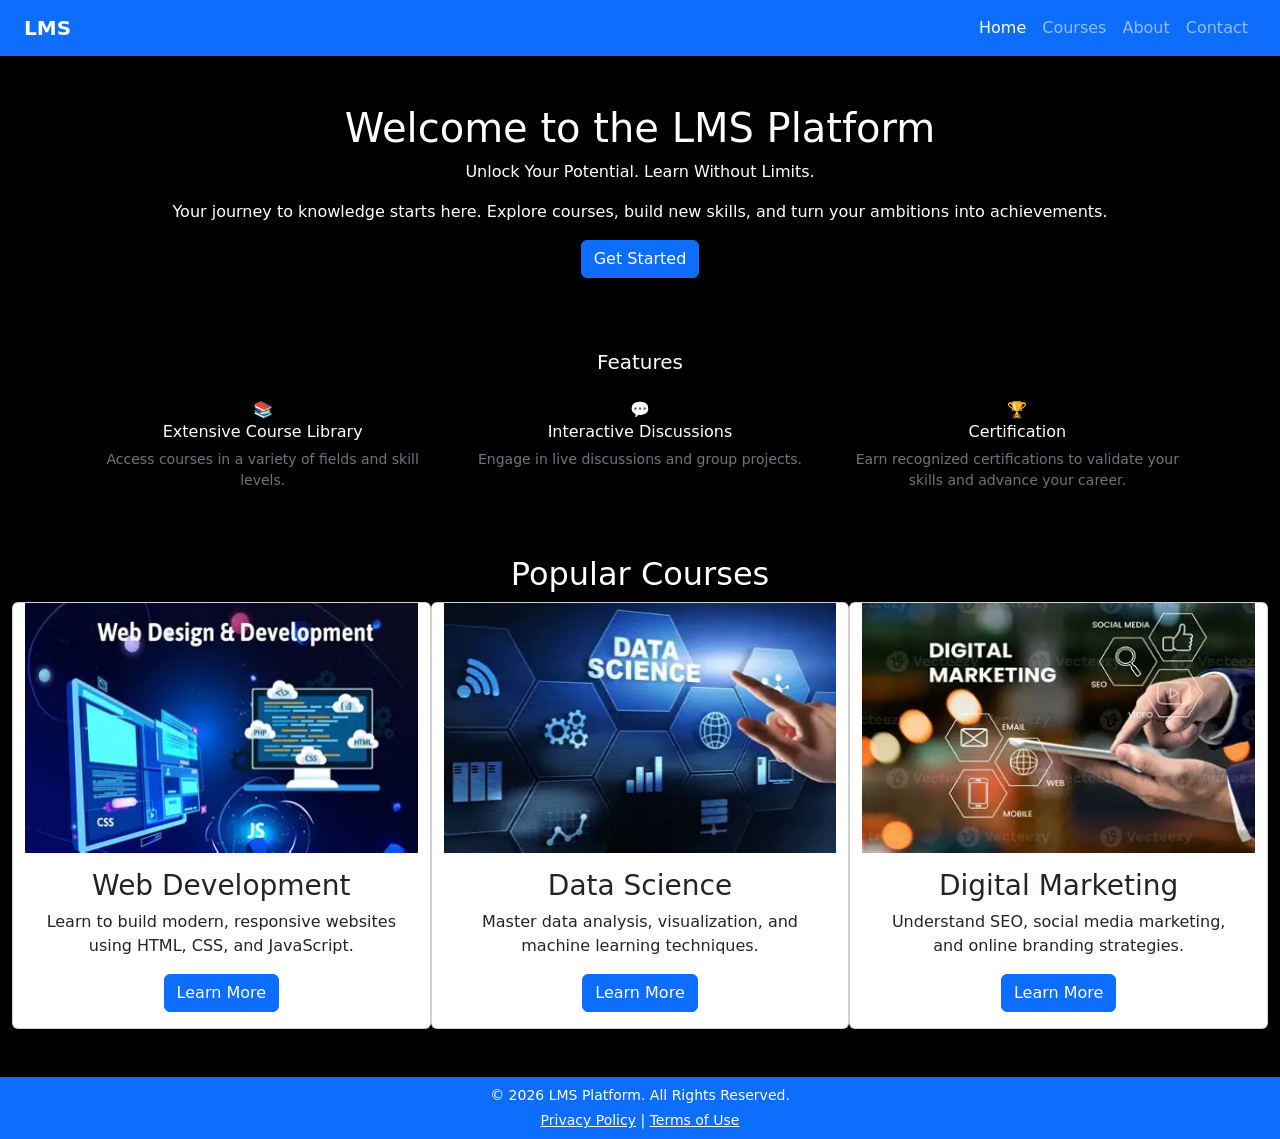
==== Lab practical 3/index.html @ 71061791 "practical 3 added" ====
<!DOCTYPE html>
<html lang="en">
<head>
    <meta charset="UTF-8">
    <meta name="viewport" content="width=device-width, initial-scale=1.0">
    <title>LMS | Home</title>
    <link rel="stylesheet" href="css/bootstrap.min.css">
</head>
<body class="bg-black text-white">
    <header>
        <nav class="navbar navbar-expand navbar-dark bg-primary px-4">
            <a class="navbar-brand fw-bold" href="index.html">LMS</a>

            <div class="navbar-nav ms-auto">
                <a class="nav-link active" href="index.html">Home</a>
                <a class="nav-link" href="projects.html">Courses</a>
                <a class="nav-link" href="about.html">About</a>
                <a class="nav-link" href="contact.html">Contact</a>
            </div>
        </nav>
    </header>
    <main class="container-fluid px-0">
        <section class="container py-5 text-center">
            <h1>Welcome to the LMS Platform</h1>
            <p class="subtitle">Unlock Your Potential. Learn Without Limits.</p>
            <p>Your journey to knowledge starts here. Explore courses, build new skills, and turn your ambitions into achievements.</p>
            <a class="btn btn-primary" href="#Popular-Courses">Get Started</a>
        </section>
        <section class="container py-4" id="features">
            <h2 class="h5 text-center mb-4">Features</h2>

            <div class="row text-center g-3">
                <article class="col-4">
                    <span class="icon" aria-hidden="true">📚</span>
                    <div>
                        <h3 class="h6">Extensive Course Library</h3>
                        <p class="small text-secondary">
                            Access courses in a variety of fields and skill levels.
                        </p>
                    </div>
                </article>
                <article class="col-4">
                    <span class="icon" aria-hidden="true">💬</span>
                    <div>
                        <h3 class="h6">Interactive Discussions</h3>
                        <p class="small text-secondary">
                            Engage in live discussions and group projects.
                        </p>
                    </div>
                </article>
                <article class="col-4">
                    <span class="icon" aria-hidden="true">🏆</span>
                    <div>
                        <h3 class="h6">Certification</h3>
                        <p class="small text-secondary">
                            Earn recognized certifications to validate your skills and advance your career.
                        </p>
                    </div>
                </article>
            </div>
        </section>
        <section class="container-fluid px-4 py-4 mb-4 text-center" id="popular-courses">
            <h2>Popular Courses</h2>
            <div class="row g-4">
                <article class="col-4 with card h-1000">
                    <img src="images/OIP.webp" alt="Web Development"
                    height="250">
                    <div class="card-body">
                        <h3 class="card-title">Web Development</h3>

                        <p class="card-text">
                            Learn to build modern, responsive websites using HTML, CSS, and JavaScript.
                        </p>
                        <a class="btn btn-primary" href="images/OIP.webp" target="_blank">
                            Learn More
                        </a>
                    </div>
                </article>
                <article class="col-4 with card h-1000">
                    <img src="images/OIP (1).webp" alt="Data Science"
                         height="250">
                    <div class="card-body">
                        <h3 class="card-title">Data Science</h3>
                        <p>Master data analysis, visualization, and machine learning techniques.</p>
                        <a class="btn btn-primary" href="images/OIP (1).webp" target="_blank">
                            Learn More
                        </a>
                    </div>
                </article>
                <article class="col-4 with card h-1000">
                    <img src="images/OIP (2).webp" alt="Digital Marketing"
                         height="250">
                    <div class="card-body">
                        <h3 class="card-title">Digital Marketing</h3>
                        <p>Understand SEO, social media marketing, and online branding strategies.</p>
                        <a class="btn btn-primary" href="images/OIP (2).webp" target="_blank">
                            Learn More
                        </a>
                    </div>
                </article>
            </div>
        </section>
    </main>
    <footer class="bg-primary text-white text-center py-2">
        <p class="small mb-1">
            &copy; 2026 LMS Platform. All Rights Reserved.
        </p>
        <p class="small mb-0">
            <a href="#" class="text-white">Privacy Policy</a> |
            <a href="#" class="text-white">Terms of Use</a>
        </p>
    </footer>
</body>
</html>
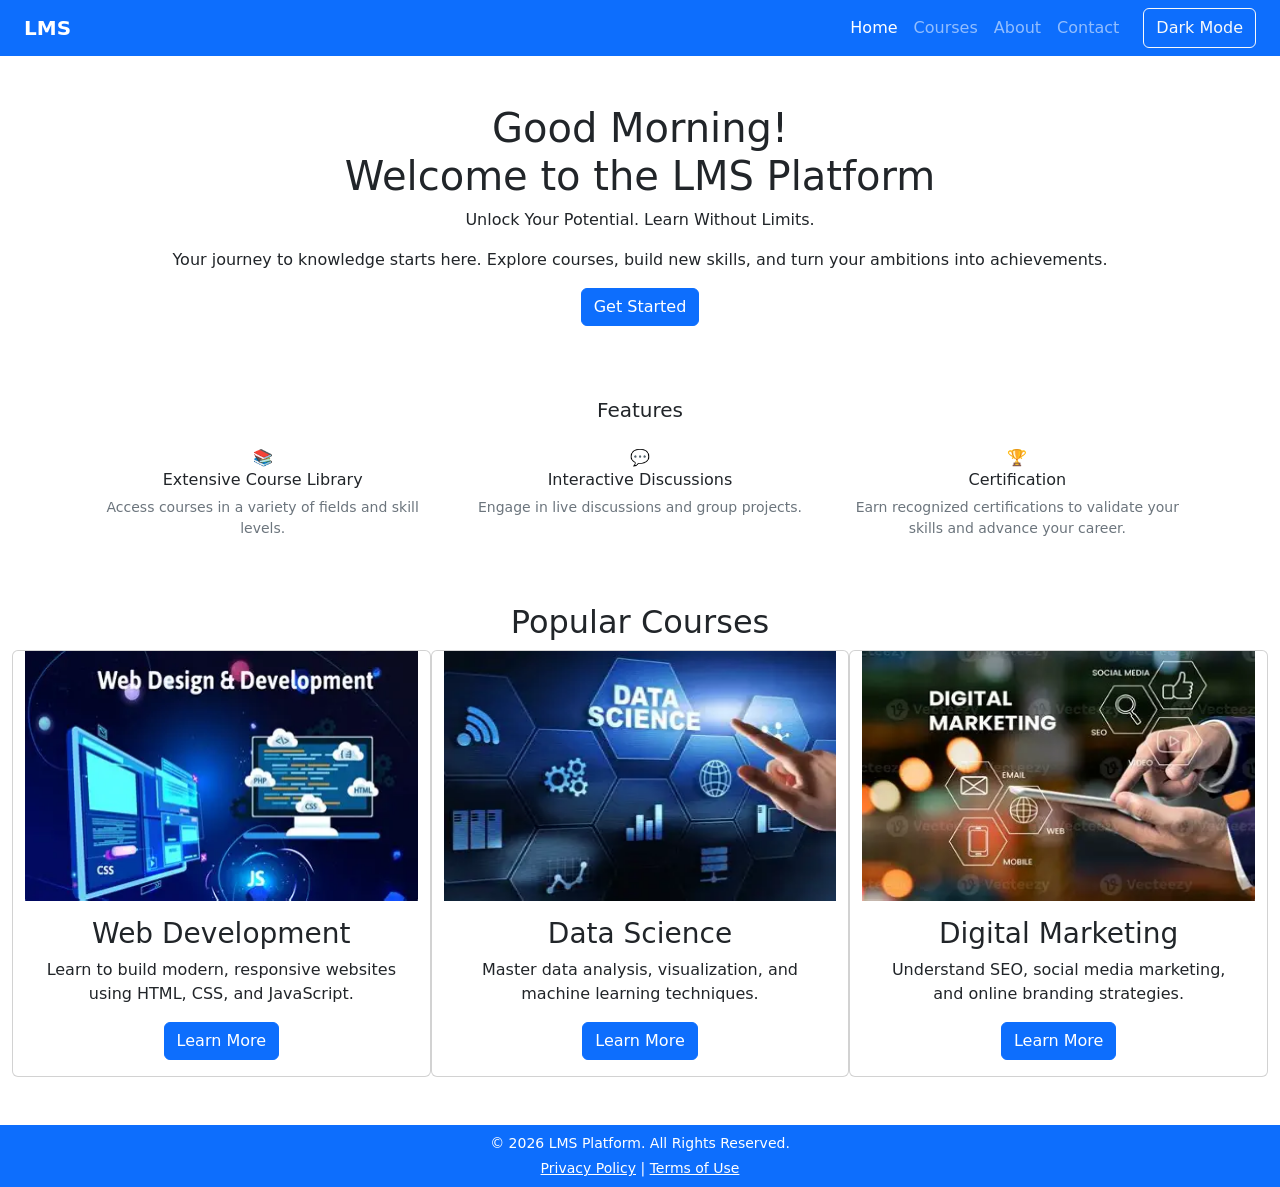
==== commit e18d558c: "added greetings and layout mode toggle" ====
--- a/Lab practical 3/index.html
+++ b/Lab practical 3/index.html
@@ -6,7 +6,8 @@
     <title>LMS | Home</title>
     <link rel="stylesheet" href="css/bootstrap.min.css">
 </head>
-<body class="bg-black text-white">
+<body>
+    
     <header>
         <nav class="navbar navbar-expand navbar-dark bg-primary px-4">
             <a class="navbar-brand fw-bold" href="index.html">LMS</a>
@@ -16,12 +17,22 @@
                 <a class="nav-link" href="projects.html">Courses</a>
                 <a class="nav-link" href="about.html">About</a>
                 <a class="nav-link" href="contact.html">Contact</a>
+
+                <button class="btn btn-outline-light ms-3"
+                        id="darkModeToggle"
+                        type="button">
+                    Dark Mode
+                </button>
             </div>
         </nav>
     </header>
+
     <main class="container-fluid px-0">
         <section class="container py-5 text-center">
-            <h1>Welcome to the LMS Platform</h1>
+            <h1>
+                <span id="greeting" class="d-block"></span>
+                Welcome to the LMS Platform
+            </h1>
             <p class="subtitle">Unlock Your Potential. Learn Without Limits.</p>
             <p>Your journey to knowledge starts here. Explore courses, build new skills, and turn your ambitions into achievements.</p>
             <a class="btn btn-primary" href="#Popular-Courses">Get Started</a>
@@ -110,5 +121,6 @@
             <a href="#" class="text-white">Terms of Use</a>
         </p>
     </footer>
+<script src="script.js"></script>
 </body>
 </html>
